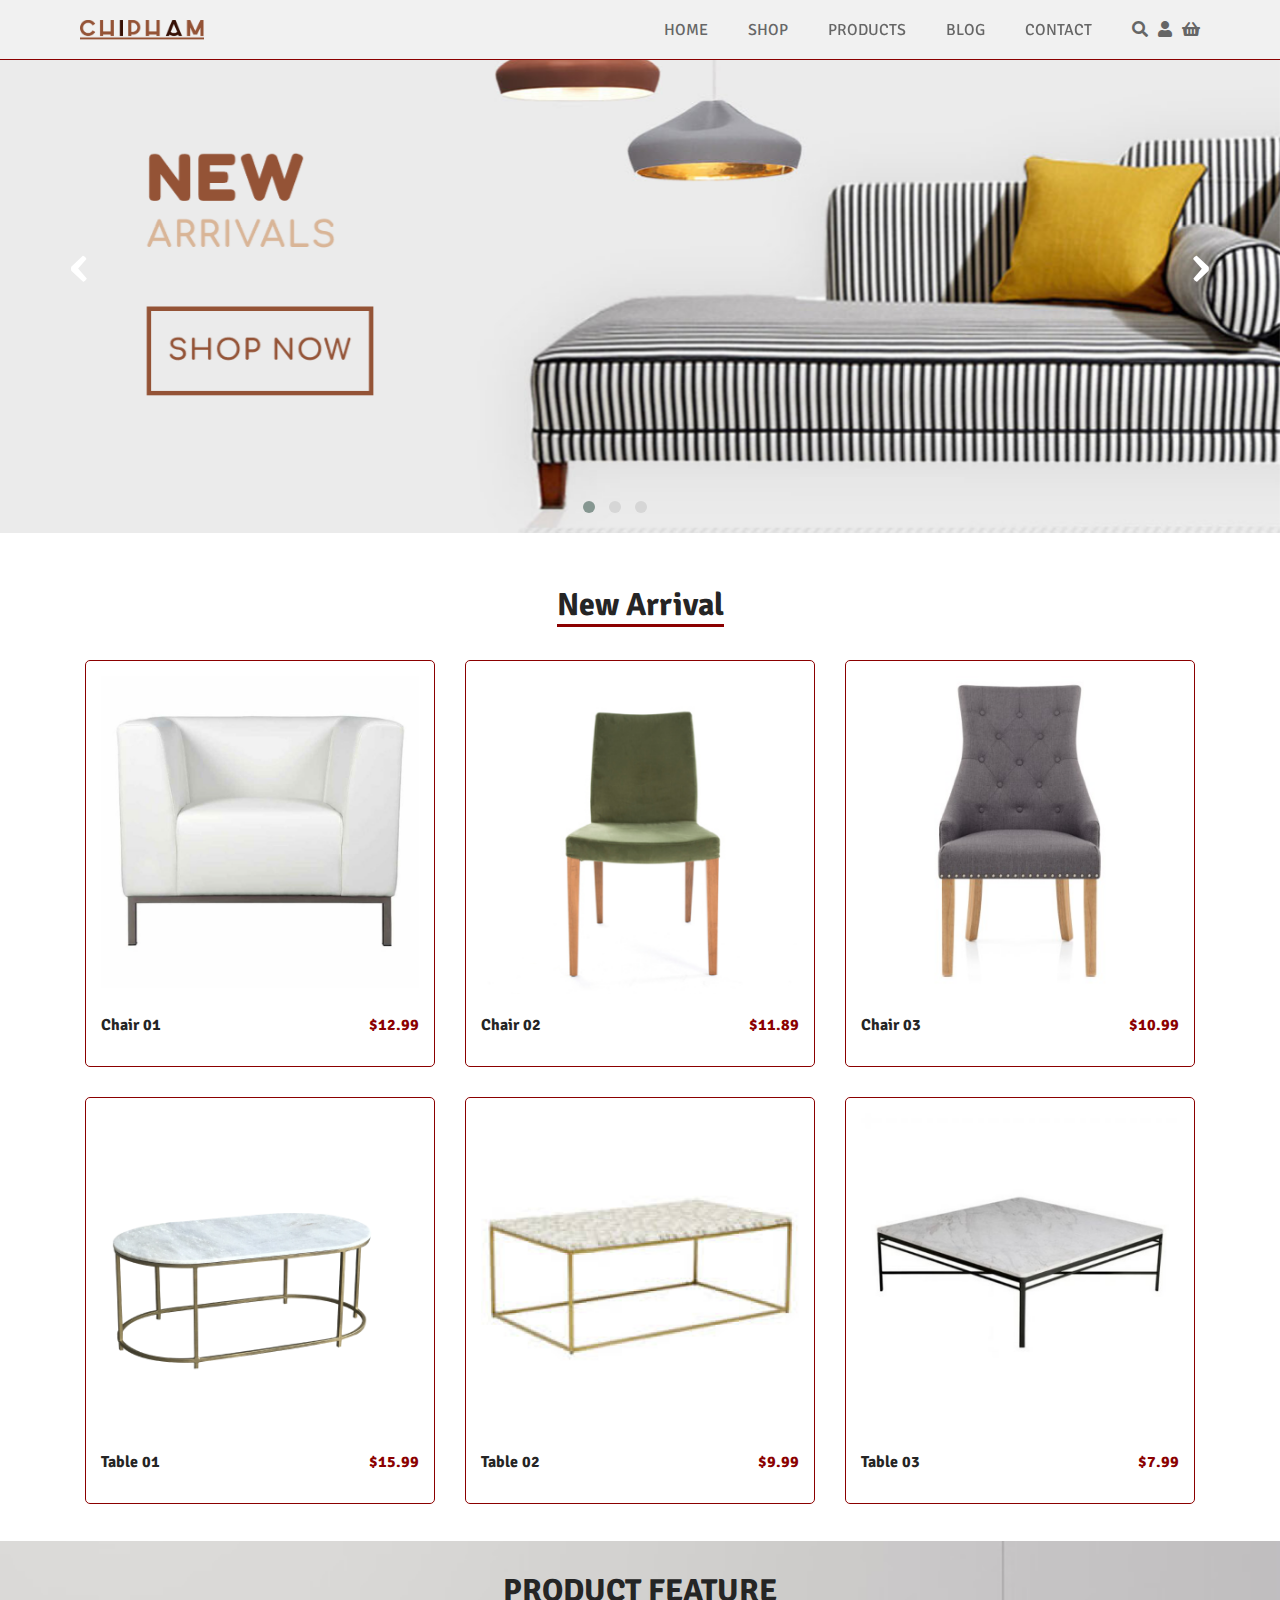
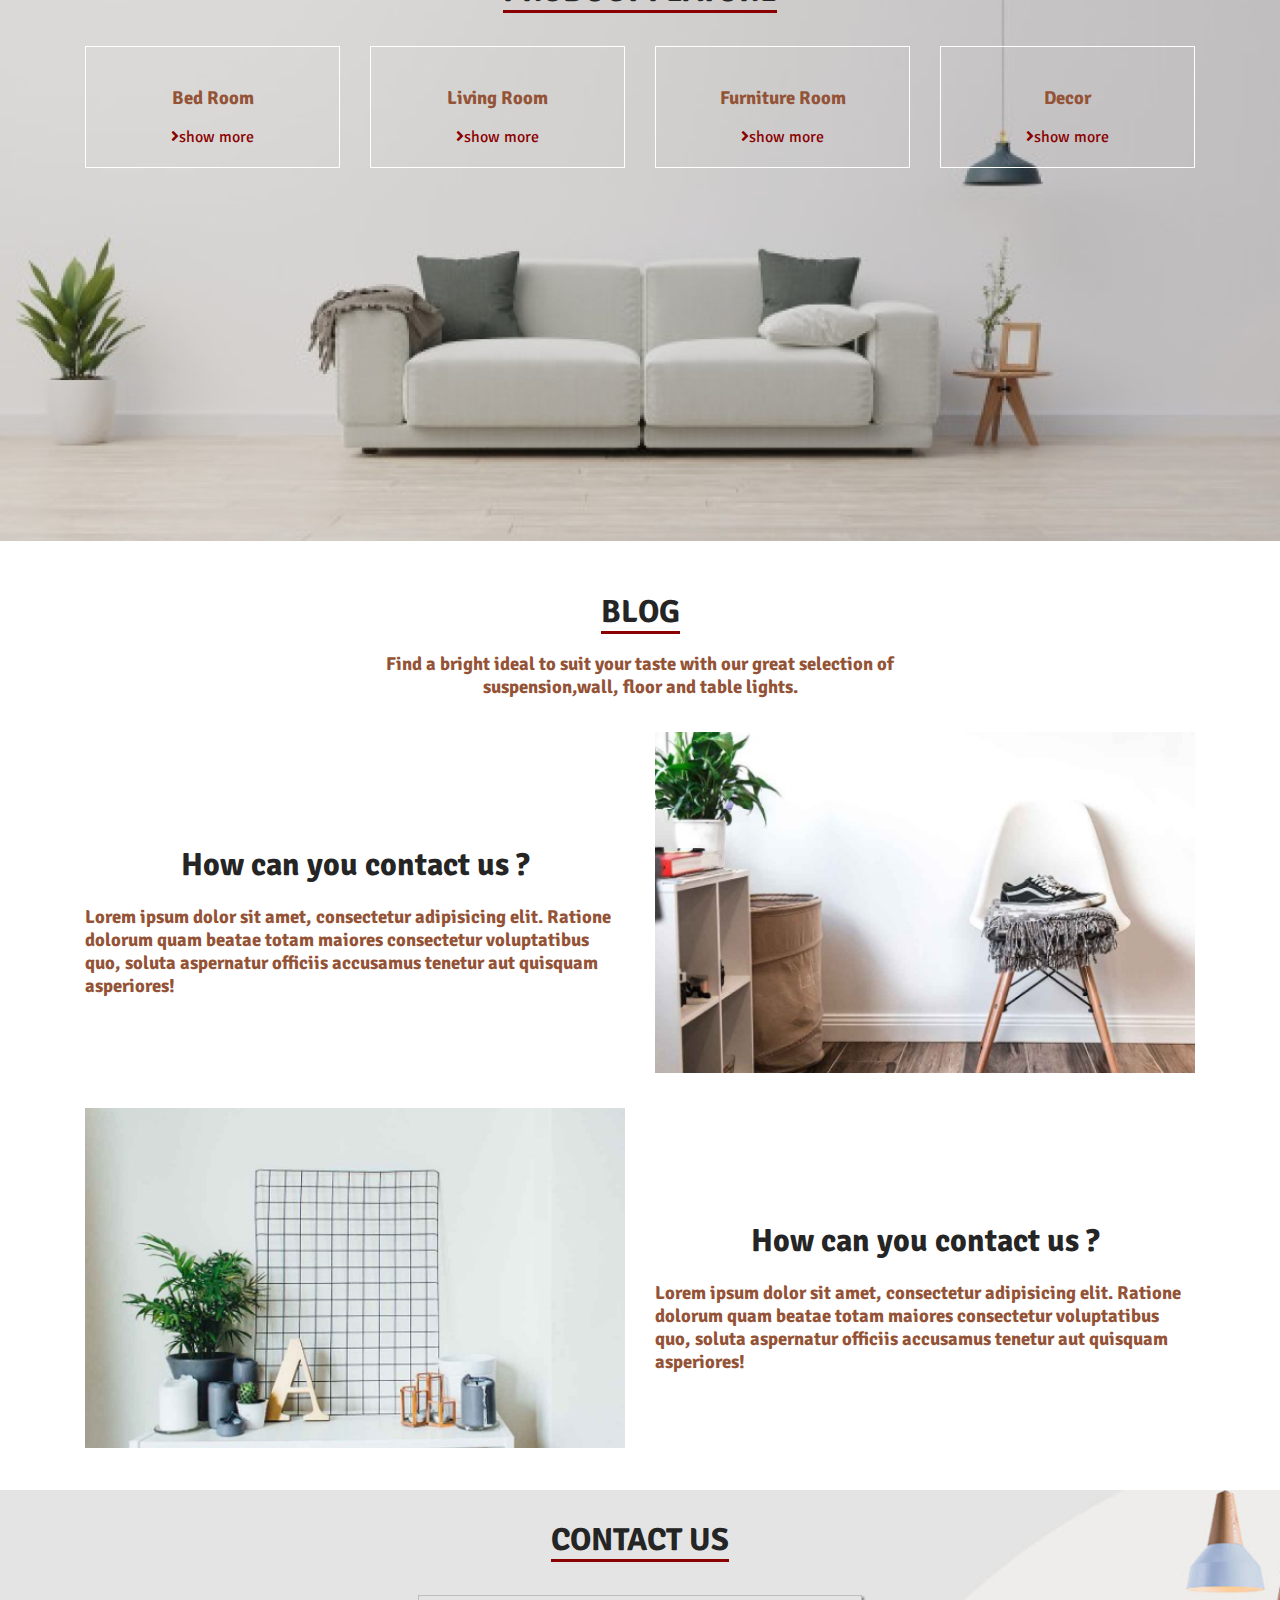
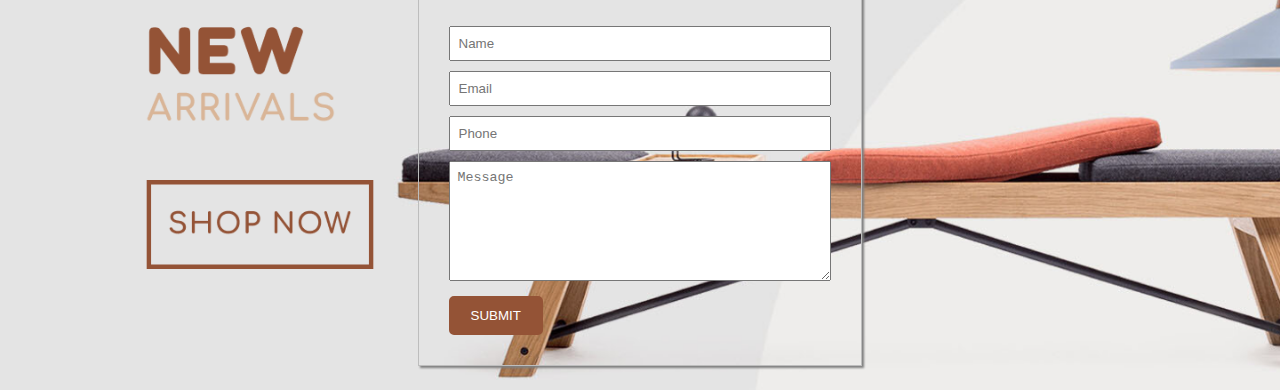
==== index.html @ 33923ac0 "Add files via upload" ====
<!doctype html>
<html>
<head>
<meta charset="utf-8">
<title>Trang chủ</title>
	<link rel="stylesheet" href="css/thu-vien-css.css">
	<link rel="stylesheet" href="css/style.css">
	<link rel="stylesheet" href="css/all.min.css">
	<link rel="stylesheet" href="css/owl.carousel.css">
	<link rel="stylesheet" href="css/owl.theme.default.css">
	<link rel="icon" href="images/shop.png" type="image/x-icon">
</head>
	
<body>
	<header>
  <div class="container d-flex justify-between">
    <div class="logo"><a href="#"><img src="images/LOGO 1.png" alt="" width="150px"></a></div>
    <div class="menu">
      <ul>
        <li><a href="#">Home</a></li>
		<li><a href="#">Shop</a>
			 <ul class="submenu">
		<li><a href="#">Quận 1</a></li>
		<li><a href="#">Quận 2</a></li>
			<li><a href="#">Quận 3</a></li>
		</ul>
		  </li>
        <li><a href="#">Products</a>		  
		  </li>
        <li><a href="#">Blog</a></li>
        <li><a href="Trang liên hệ.html">Contact</a></li>
      </ul></div>
    <div class="icons">
               <a href="#"> <i class="fas fa-search"></i></a>
             <a href="#">    <i class="fas fa-user"></i></a>
               <a href="#">    <i class="fas fa-shopping-basket"></i></a>
            </div>
		 
		 </div>
		</header>

<!--xong header-->
		<div class="banner">
			
			  <div class="owl-carousel owl-theme" id="slider">
    <div class="item"> <img src="images/Banner1.png" alt=""> </div>
    <div class="item"> <img src="images/Banner2.png" alt=""> </div>
    <div class="item"> <img src="images/Banner3.png" alt=""> </div>
  </div>
		</div>
		
<!--xong banner-->
		<main>
	<section id="new-arrival">
		<div class="container">
		<h1 class="text-center pt-30 text-den"><span class="gach-chan">New Arrival</span></h1>
		<div class="row">
			<div class="col-4">
			<div class="vien">
				<img src="images/Chair1.png" alt="" class="img-100">
			<div class="icon">
			<a href=""><i class="fas fa-heart"></i></a>	
			<a href=""><i class="fas fa-search"></i></a>	
			<a href=""><i class="fas fa-shopping-cart"></i></a>				
				</div>
			<p class="d-flex justify-between text-den" ><b>Chair 01</b><b class="text-do">$12.99</b></p>
				</div>
			
			</div>
			
			<div class="col-4">
			<div class="vien">
				<img src="images/Chair2.png" alt="" class="img-100">
			<div class="icon">
			<a href=""><i class="fas fa-heart"></i></a>	
			<a href=""><i class="fas fa-search"></i></a>	
			<a href=""><i class="fas fa-shopping-cart"></i></a>				
				</div>
			<p class="d-flex justify-between text-den" ><b>Chair 02</b><b class="text-do">$11.89</b></p>
				</div>
			
			</div>
			
			<div class="col-4">
			<div class="vien">
				<img src="images/Chair3.png" alt="" class="img-100">
			<div class="icon">
			<a href=""><i class="fas fa-heart"></i></a>	
			<a href=""><i class="fas fa-search"></i></a>	
			<a href=""><i class="fas fa-shopping-cart"></i></a>			
				</div>
			<p class="d-flex justify-between text-den" ><b>Chair 03</b><b class="text-do">$10.99</b></p>
				</div>
			
			</div>
			<div class="col-4">
			<div class="vien">
				<img src="images/Table1.png" alt="" class="img-100">
			<div class="icon">
			<a href=""><i class="fas fa-heart"></i></a>	
			<a href=""><i class="fas fa-search"></i></a>	
			<a href=""><i class="fas fa-shopping-cart"></i></a>				
				</div>
			<p class="d-flex justify-between text-den" ><b>Table 01</b><b class="text-do">$15.99</b></p>
				</div>
			
			</div>
			
			<div class="col-4">
			<div class="vien">
				<img src="images/Table2.png" alt="" class="img-100">
			<div class="icon">
			<a href=""><i class="fas fa-heart"></i></a>	
			<a href=""><i class="fas fa-search"></i></a>	
			<a href=""><i class="fas fa-shopping-cart"></i></a>				
				</div>
			<p class="d-flex justify-between text-den" ><b>Table 02</b><b class="text-do">$9.99</b></p>
				</div>
			
			</div>
			
			<div class="col-4">
			<div class="vien">
				<img src="images/Table3.png" alt="" class="img-100">
			<div class="icon">
			<a href=""><i class="fas fa-heart"></i></a>	
			<a href=""><i class="fas fa-search"></i></a>	
			<a href=""><i class="fas fa-shopping-cart"></i></a>				
				</div>
			<p class="d-flex justify-between text-den" ><b>Table 03</b><b class="text-do">$7.99</b></p>
				</div>
			</div>
			</div>
		</div>
		</section>
<!--			xong section new arrival-->
<section id="feature">
	<div class="container">
			<h1 class="text-center pt-30 text-den"><span class="gach-chan">PRODUCT FEATURE</span></h1>
			<div class="row">
        <div class="col-3">
			<div class="vien-trang">
		<h3 class="text-nau"> Bed Room</h3>
		<i class="fas fa-angle-right text-do"></i><a href="#">show more</a>
			</div>
		</div>
		
		<div class="col-3">
			<div class="vien-trang">
		<h3 class="text-nau"> Living Room</h3>
		<i class="fas fa-angle-right text-do"></i><a href="#">show more</a>
			</div>
		</div>
		
		<div class="col-3">
		<div class="vien-trang">
		<h3 class="text-nau"> Furniture Room</h3>
		<i class="fas fa-angle-right text-do"></i><a href="#">show more</a>
		</div>
		</div>
	
		<div class="col-3">
		<div class="vien-trang">
		<h3 class="text-nau"> Decor</h3>
		<i class="fas fa-angle-right text-do"></i><a href="#">show more</a>
		</div>
		</div>
		</div>
			</div>
			</section>	
			<!--			xong section feature-->
			
	<section id="blog">
			<div class="container">
						<h1 class="text-center pt-30 text-den"><span class="gach-chan">BLOG</span></h1>
							<h3 class="text-nau text-center">Find a bright ideal to suit your taste with our great selection of<br>suspension,wall, floor and table lights.</h3>
		<div class="row d-flex align-item-center">
				<div class="col-6">
						<h1 class="text-center pt-30 text-den"><span>How can you contact us ? </span></h1>
						<h3 class="text-nau ">Lorem ipsum dolor sit amet, consectetur adipisicing elit. Ratione dolorum quam beatae totam maiores consectetur voluptatibus quo, soluta aspernatur officiis accusamus tenetur aut quisquam asperiores!</h3></div>
				<div class="col-6">
<img src="images/blog1.png" alt="" class="img-100">
			
			</div>
				</div>
				<!--				xong hang 1-->

				<div class="row d-flex align-item-center" >
					<div class="col-6">
<img src="images/blog2.png" alt="" class="img-100">
			
			</div>
				<div class="col-6">
						<h1 class="text-center pt-30 text-den"><span>How can you contact us ? </span></h1>
						<h3 class="text-nau">Lorem ipsum dolor sit amet, consectetur adipisicing elit. Ratione dolorum quam beatae totam maiores consectetur voluptatibus quo, soluta aspernatur officiis accusamus tenetur aut quisquam asperiores!</h3></div>
				
				</div>
		</div>	
			</section>
<!--			xong phan blog-->
<section id="contact">	
			<div class="container">
	<h1 class="text-center pt-30 text-den"><span class="gach-chan">CONTACT US</span></h1>
				<div class="row d-flex justify-center">
			<div class="col-5">
					<div class="shadow">
					<form action="#">
				<input type="text" placeholder="Name" class="form-control">
				<input type="email" placeholder="Email" class="form-control">
				<input type="tel" placeholder="Phone" class="form-control">
<textarea name="message" placeholder="Message" class="form-control" style="height: 120px" ></textarea>
						<button type="submit" class="btn-fill-primary">Submit </button>
				</form>
				</div>	
				</div>
	            </div>
				</div>
			</section>
		</main>
		
	<script src="owl carousel/jquery-3.6.0.min.js"></script>
	<script src="owl carousel/owl.carousel.js"></script>
	<script src="js/control.js"></script>

</body>
</html>
---- css/thu-vien-css.css ----
@charset "utf-8";
/* CSS Document */
@import url('https://fonts.googleapis.com/css2?family=Signika&display=swap');
*{ box-sizing: border-box}
body{
  font-family: 'Signika', sans-serif;font-size: 16px;color: #666666;margin: 0;  
}
.container{ width: 1140px; margin: auto}
.img-100{ width: 100%; height: auto}
.img-circle{ border-radius: 50%}
.row{ display: flex; flex-wrap: wrap}
.col-1 {width: 8.33%;}
.col-2 {width: 16.66%;}
.col-3 {width: 25%;}
.col-4 {width: 33.33%;}
.col-5 {width: 41.66%;}
.col-6 {width: 50%;}
.col-7 {width: 58.33%;}
.col-8 {width: 66.66%;}
.col-9 {width: 75%;}
.col-10 {width: 83.33%;}
.col-11 {width: 91.66%;}
.col-12 {width: 100%;}
[class*="col-"] {
  padding: 15px;
  /*border: 1px solid red;*/
}
.py-50{ padding: 50px}
.p-0{ padding: 0} .p-3{padding: 15px}
.mt-0{ margin-top: 0}.my-10{margin: 10px 0} .mb-10{margin-bottom: 10px}
.my-30{ margin-top: 30px; margin-bottom: 30px}
.mx-auto { margin-left: auto; margin-right: auto}
.text-right{ text-align: right}
.text-center { text-align: center}
.d-flex{ display: flex}
.d-block{ display:block}
.d-none{ display: none}
.justify-center{ justify-content: center}
.justify-between{ justify-content: space-between}
.justify-around{ justify-content: space-around}
.flex-row-reverse{flex-direction: row-reverse}
.align-item-center{align-items: center}
.text-white{ color: #fff}
.btn-fill-primary
{
    background-color:#945336;
    padding: 10px 20px;
    color: #fff;
    border-radius: 5px;
    cursor: pointer;
    text-transform: uppercase;
     border: 2px solid #945336;
    transition: all .5s
}
.btn-fill-primary:hover{
     background-color:#D9B99D;
    color: #333
}
.btn-outline-primary
{
    border: 2px solid #945336;
    background: none;
    padding: 10px 20px;
    color: #fff;
    border-radius: 5px;
    cursor: pointer;
    text-transform: uppercase;
     transition: all .5s
}
.btn-outline-primary:hover{
     background-color:#F87503;
    color: #333
}
---- css/style.css ----
@charset "utf-8";
/* CSS Document */
 @import url('https://fonts.googleapis.com/css2?family=Lato&display=swap');
body{font-family: 'Roboto' sans-serif;color: #666666;font-size: 16px;margin: 0 }
header{width: 100%;height: 60px;background-color: #F1F1F1;border-bottom: 1px solid darkred;position: absolute;z-index: 2}
main{width: 100%;}
.logo a img{width: 25%;margin:10px 0;padding: 10px 10px}
.menu ul{padding: 0;margin: 0;list-style: none;display: flex}
.menu{padding-top: 20px;}
.menu ul li a{padding: 20px 20px; text-decoration: none;color: #666666;text-transform: uppercase;border-radius: 5px;}
.menu ul li a:hover{padding: 10px; background-color:#945336;color:white;display: block}
.icons {padding:  20px 10px;list-style: none;display: flex}
.icons a{color: #666666}
.icons a i:hover{color: #945336;padding: 10px;margin: 10px;}
.icons a i {margin-left:10px;padding: 0}


/*phần submenu*/
.menu ul li{position: relative}
.menu ul li .submenu{position: absolute;left: 0px;top: 100%; display: flex;flex-direction: column;width: 200px;margin: 20px;padding: 0;background-color:white;opacity: 0;color: #FFFFFF; list-style: none;box-shadow: 2px 2px 2px gray;display: block;
}
.menu ul li .submenu li{border-bottom: 1px solid white;display: block}
.menu ul li:hover .submenu{opacity: 1;padding: 0px;margin: 10px;display: block}
.banner{width: 100%;min-height: 50px;position: relative;left: 0;top: 0; }





#slider .owl-dots{ position:absolute; bottom: 10px; left:45%;}
#slider .owl-dots .owl-dot span {
      width: 12px;
      height: 12px; 	
}

#slider .owl-nav { position:absolute; left:0px; top:40%; width:100%; }
#slider .owl-nav [class*='owl-'] {
	font-size:60px; /*background:rgba(255,255,255,.5);border:1px solid #fff; */ color: #fff
}

#slider .owl-nav .owl-next{ position:absolute; right:5%;}
#slider .owl-nav .owl-prev{ position:absolute; left:5%;}
#slider .owl-nav [class*='owl-']:hover {
      background:none;border: none;
      color:#528CF3;
      text-decoration: none; }
main{
	width: 100%; 
	min-height: 600px;
	
}
.pt-30{
	padding-top: 30px
}
.text-nau{
	color: #945336
}
.text-do{
	color: darkred
}
.vien{
	border: 1px solid darkred;
	padding: 15px;
	border-radius: 5px;
	position: relative;
	overflow: hidden
}
.icon{
	position: absolute;
	width: 80%;
	height: 40px;
	left: 10%;
	top: -12%;
	display: flex;
	justify-content:space-around;
	transition: all 1s
}
.icon a{
	height: 40px;
	width: 40px;
	background-color: #BABABA;
	border-radius: 50%;
	display: flex; 
	justify-content: center;
	align-items: center;
	text-decoration: none;
	color: darkred
}
.icon a:hover{
	background-color: darkred; color: white
}
.vien:hover .icon{
	top:40%
}
.text-den{
	color: #252525
}

.background2{
	width: 100%;
min-height: 700px;
position: relative;
}

.caption{
	position: absolute;
	text-align: center;
	width: 20%;
	border: 1px solid white;
	top: 70%;
	font-size: 15px;
}
.caption h1{
	font-size: 18px;
	color: red
}
.caption p{
	color: red}
.vien-trang{
	width: 100%;
	padding: 15px;
	text-align: center;
	border: 1px solid #FFFFFF;
}
#feature{
	width: 100%;
	min-height: 600px;
	background: url("../images/bg2.png");
	background-repeat: no-repeat;
	background-size: cover;
	background-position: center bottom
}
.gach-chan{
	border-bottom: 3px solid darkred
}
.vien-trang {
	text-decoration: none;padding: 20px; text-align: center; border: 1px solid #FFFFFF
}
.vien-trang a{
	text-decoration: none; color: darkred
}
#contact{
	width: 100%; 
	min-height: 500px;
	background: url("../images/Banner2.png");
	background-repeat: no-repeat;
	background-size: cover;
	background-position: center center
}
.shadow{
	width: 100%;
	min-height: 100px;
	border: 1px solid #bdbdbd;
	box-shadow: 2px 2px 2px gray;
	padding: 30px;
	
}
.form-control{
	padding: 8px;
	width: 100%;
	margin-bottom: 10px
}


.form-control{padding:8px;margin-bottom:10px;width: 100%}
.nut-xanh{background-color:#1E11B1;color:white;padding: 10px 20px;margin-right:10px;cursor:pointer}
.nut-vang{background-color:#EFC600;color:white;cursor:pointer}
.w-30{width: 30%;padding: 15px;float: left}
.w-70{width: 70%;padding: 15px;float: left}
.btn{padding: 10px 20px;background-color:#945336;color: white;cursor: pointer}
.btn:hover{background-color: #F8DF82;color: #513400}
.vien-xam{border: 1px solid #B3B3B3;width: 100%;min-height: 400px; border-radius: 10px;}
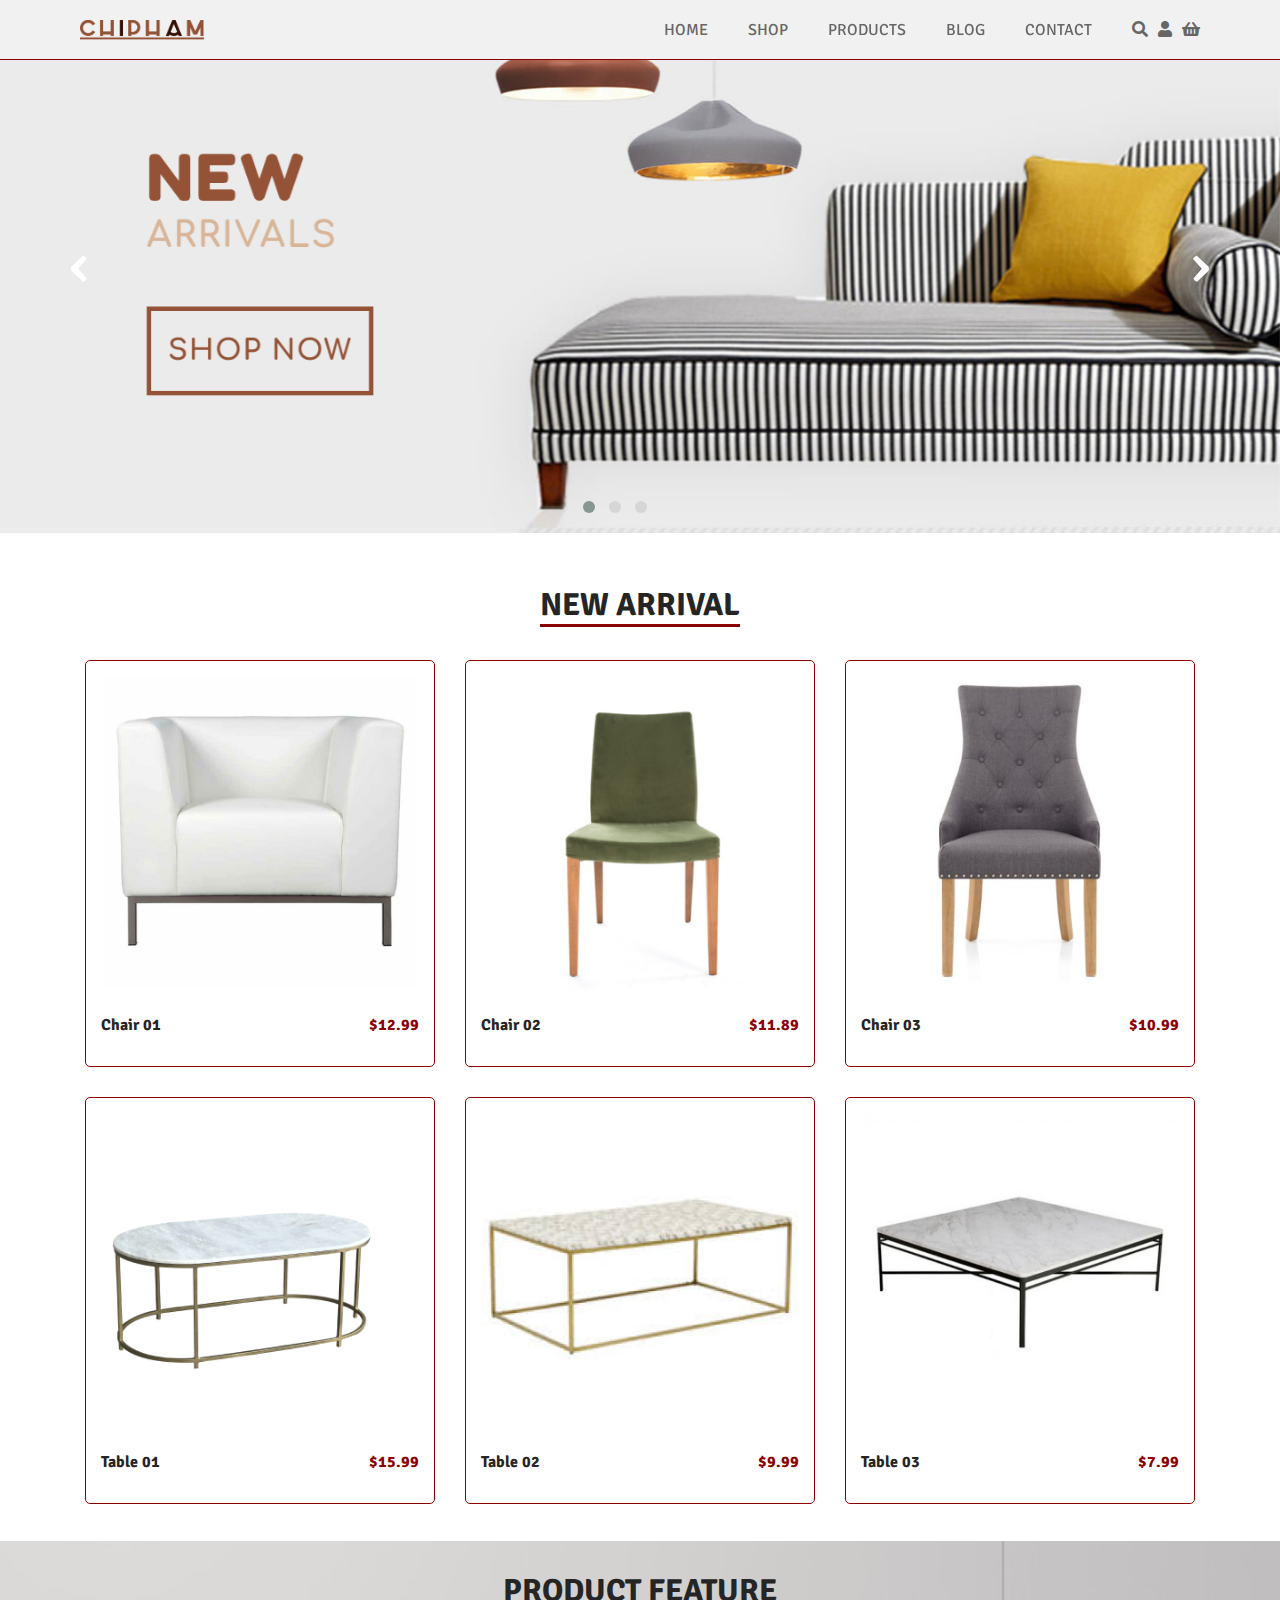
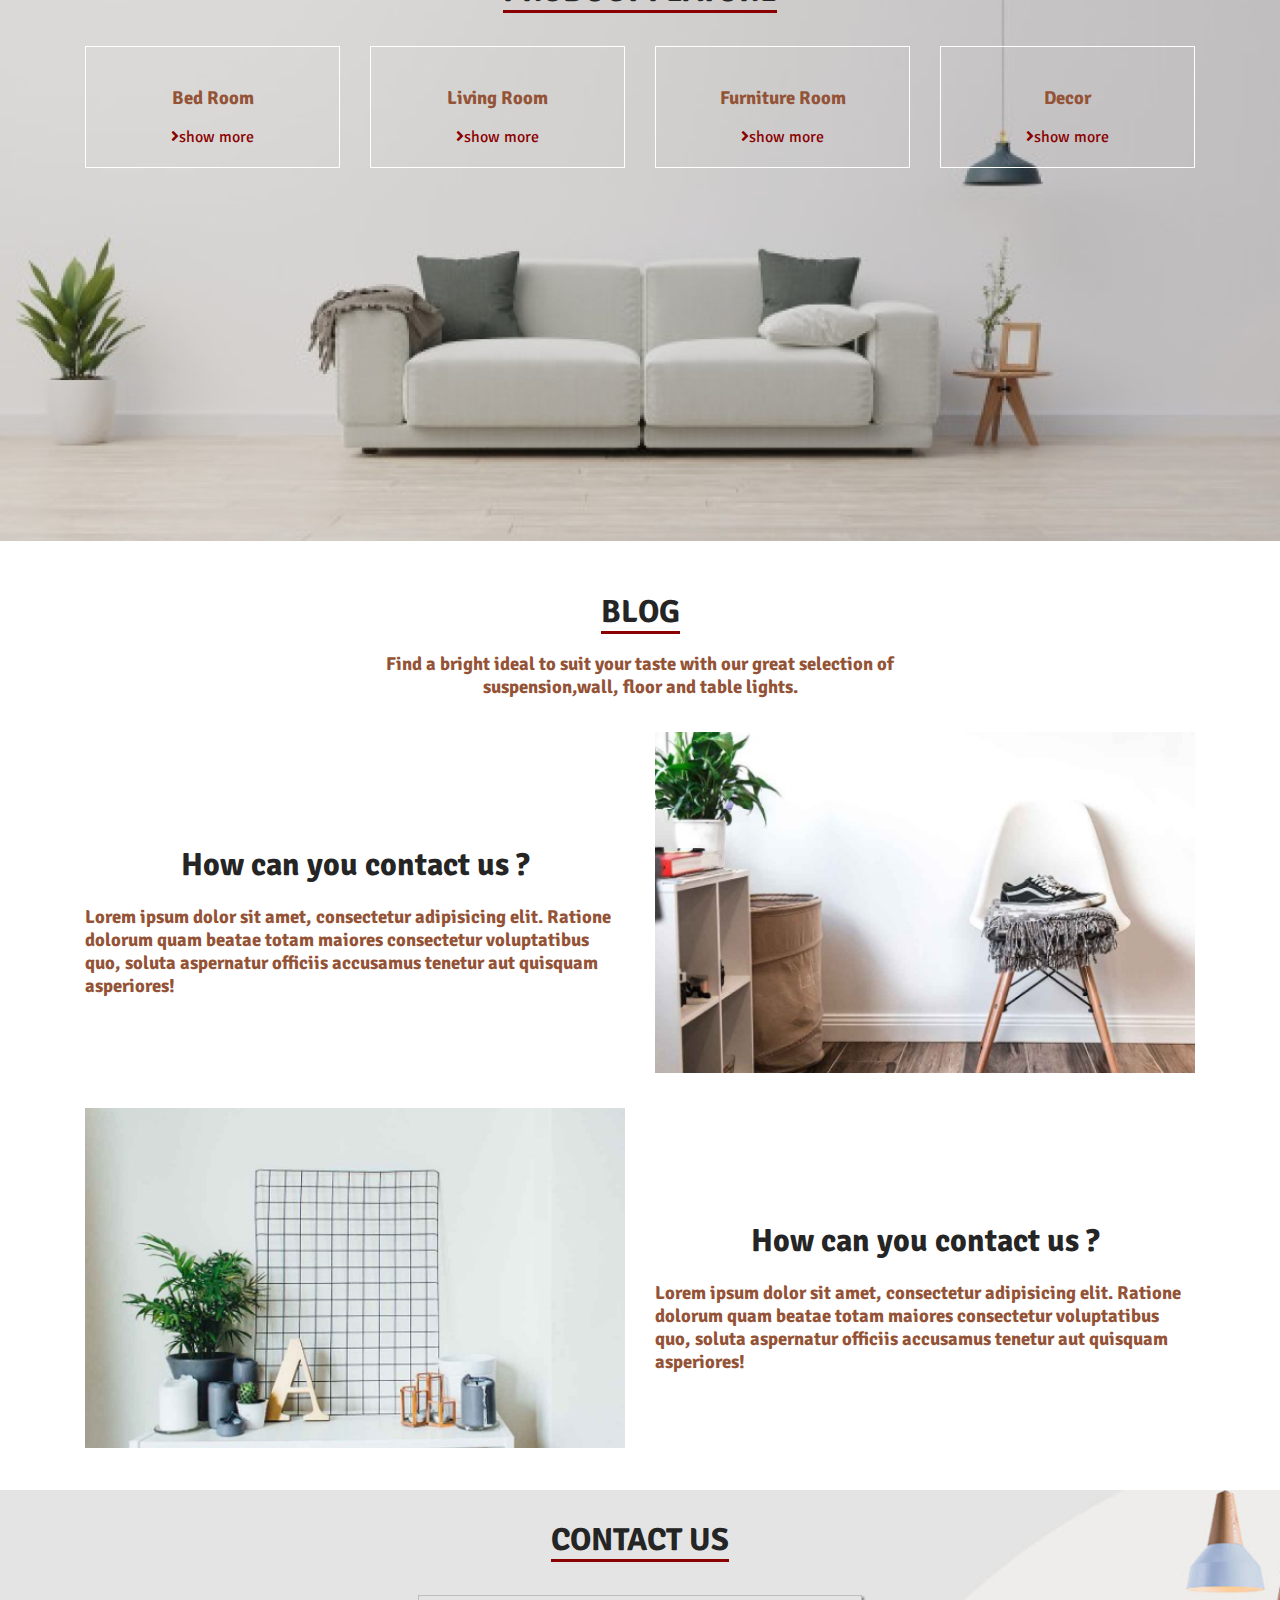
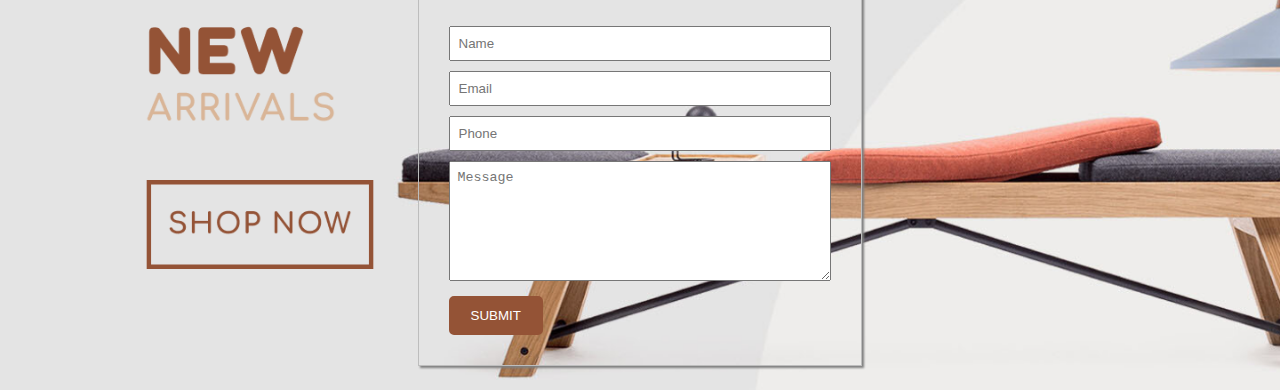
==== commit fc405dc1: "Update index.html" ====
--- a/index.html
+++ b/index.html
@@ -53,7 +53,7 @@
 		<main>
 	<section id="new-arrival">
 		<div class="container">
-		<h1 class="text-center pt-30 text-den"><span class="gach-chan">New Arrival</span></h1>
+		<h1 class="text-center pt-30 text-den"><span class="gach-chan">NEW ARRIVAL</span></h1>
 		<div class="row">
 			<div class="col-4">
 			<div class="vien">
